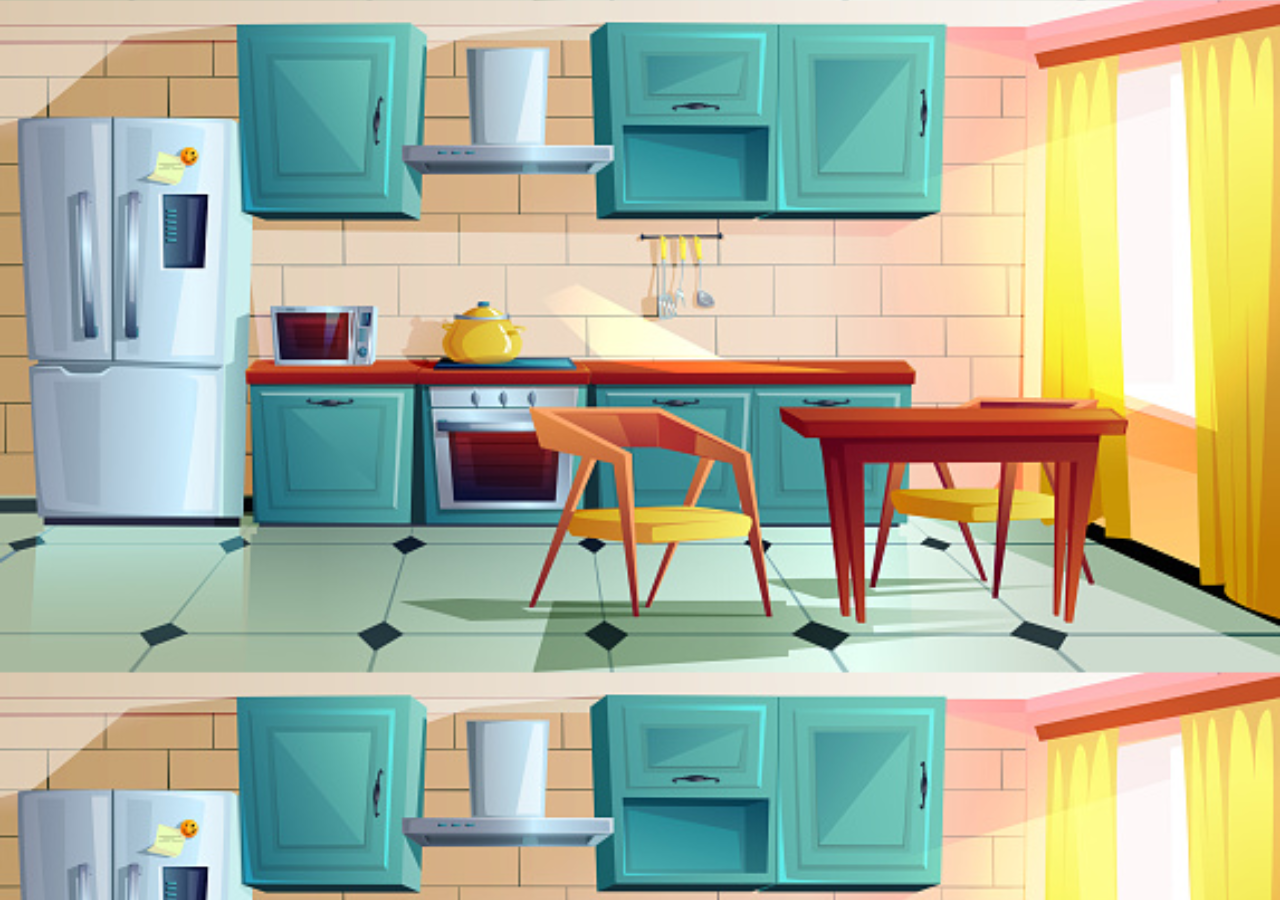
==== index.html @ 87932e8a "Update index.html" ====
<!DOCTYPE html>
<html>
  <head>
    <title>The Coding Cookery!</title>
    <link rel="stylesheet" href="styles.css">
    <link rel="icon" href="logo.png">
    
    <script src="main.js">
  </head>
  <body>
    <div class="butionBar">
      <button class="butions" onclick="home">&nbsp&nbsp Home &nbsp&nbsp</button>
      <button class="butions" onclick="channel">&nbsp&nbsp Channel &nbsp&nbsp</button>
      <button class="butions" onclick="aboutme">&nbsp&nbsp About me &nbsp&nbsp</button>
      <button class="butions" onclick="mygames">&nbsp&nbsp My Games &nbsp&nbsp</button>
    </div>
    <h1 class="Title">The Coding Cookery</h1>
    <p>The Coding Cookery is a channel that teaches coding in a fun way!<br>
      The Coding Cookery is run by me, Kai.</p>
    <br>
    <br>
    <p>We post videos to help you to learn programming topics,<br> 
      but also we sometimes upload coding challenges where I try to make a program and explan the math.</p>
  </body>
    </script>
</html>
---- styles.css ----
body {
  background-image: url("kitchen.jpg");
  background-size: cover;
  text-align: center;
}

.Title {
  font-family: monospace;
  font-size: 66px;
}

p {
  font-family: monospace;
  font-size: 21px;
  color: #000000
}

.butions {
  background-color: black;
  color: #ffbc14;
  font-size: 30px;
}

.butionBar {
  background-color: black;
}

.butions:hover {
  background-color: white;
  color: #ffbc14;
  font-size: 30px;
  margin-left: -5px;
  margin-right: -5px;
}

.butions:focus {
  background-color: #ffa81d;
  color: black;
  font-size: 30px;
  margin-left: -5px;
  margin-right: -5px;
}
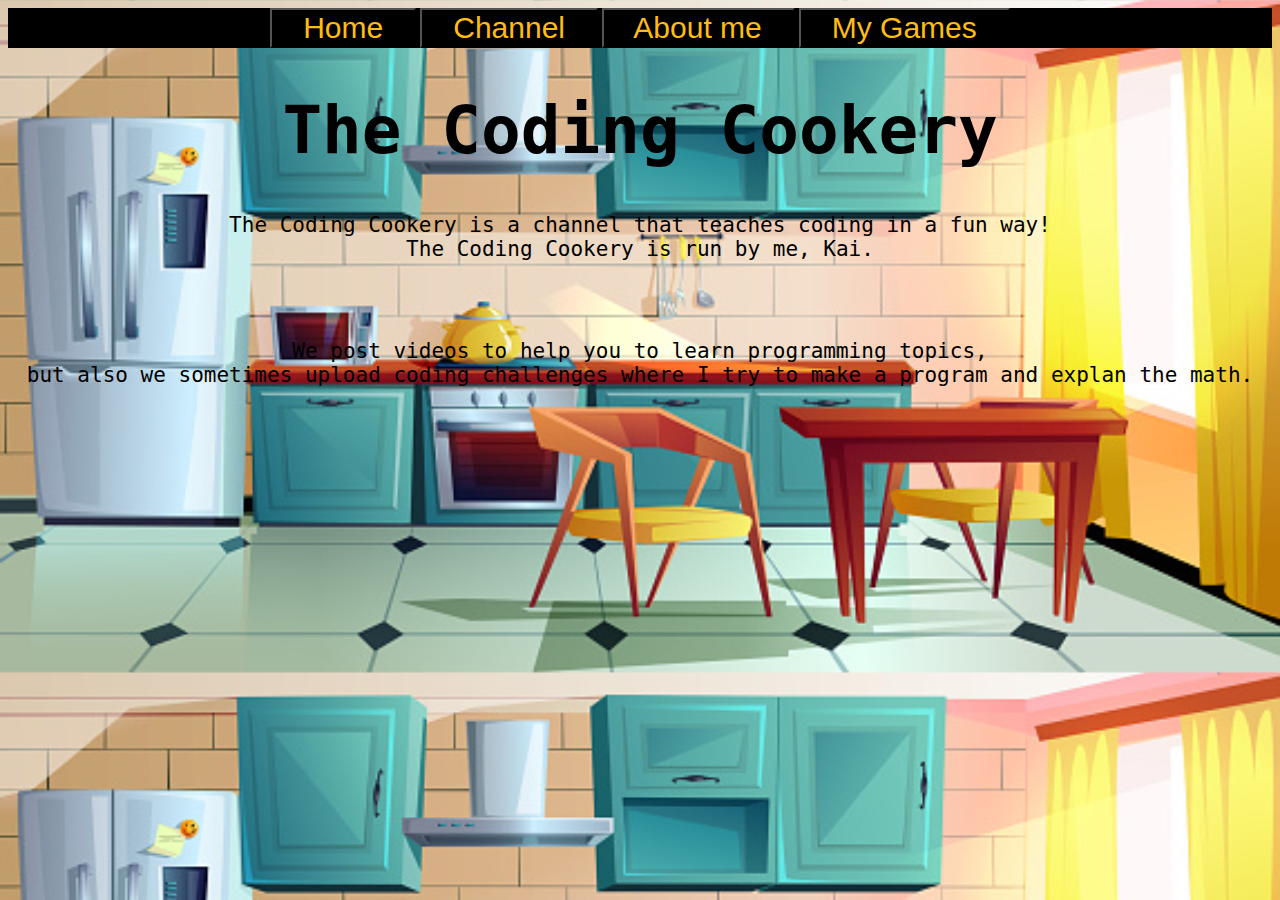
==== commit f2aba2de: "Update index.html" ====
--- a/index.html
+++ b/index.html
@@ -5,7 +5,7 @@
     <link rel="stylesheet" href="styles.css">
     <link rel="icon" href="logo.png">
     
-    <script src="main.js">
+    <script src="main.js"></script>
   </head>
   <body>
     <div class="butionBar">
@@ -22,5 +22,4 @@
     <p>We post videos to help you to learn programming topics,<br> 
       but also we sometimes upload coding challenges where I try to make a program and explan the math.</p>
   </body>
-    </script>
 </html>
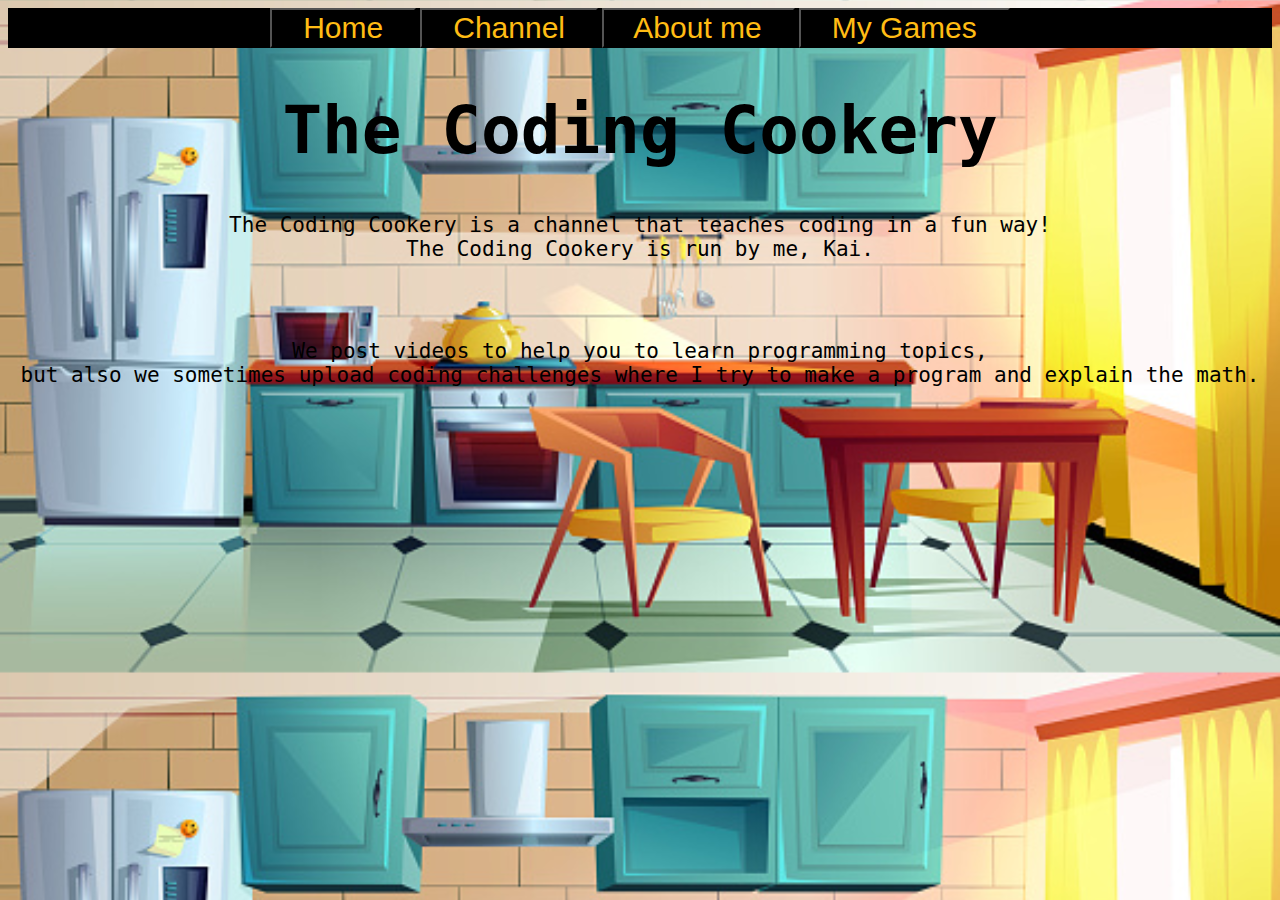
==== commit 9b2dfcc4: "fix missing i in explain" ====
--- a/index.html
+++ b/index.html
@@ -9,10 +9,10 @@
   </head>
   <body>
     <div class="butionBar">
-      <button class="butions" onclick="home">&nbsp&nbsp Home &nbsp&nbsp</button>
-      <button class="butions" onclick="channel">&nbsp&nbsp Channel &nbsp&nbsp</button>
-      <button class="butions" onclick="aboutme">&nbsp&nbsp About me &nbsp&nbsp</button>
-      <button class="butions" onclick="mygames">&nbsp&nbsp My Games &nbsp&nbsp</button>
+      <button class="butions" onclick="home()">&nbsp&nbsp Home &nbsp&nbsp</button>
+      <button class="butions" onclick="channel()">&nbsp&nbsp Channel &nbsp&nbsp</button>
+      <button class="butions" onclick="aboutme()">&nbsp&nbsp About me &nbsp&nbsp</button>
+      <button class="butions" onclick="mygames()">&nbsp&nbsp My Games &nbsp&nbsp</button>
     </div>
     <h1 class="Title">The Coding Cookery</h1>
     <p>The Coding Cookery is a channel that teaches coding in a fun way!<br>
@@ -20,6 +20,6 @@
     <br>
     <br>
     <p>We post videos to help you to learn programming topics,<br> 
-      but also we sometimes upload coding challenges where I try to make a program and explan the math.</p>
+      but also we sometimes upload coding challenges where I try to make a program and explain the math.</p>
   </body>
 </html>
